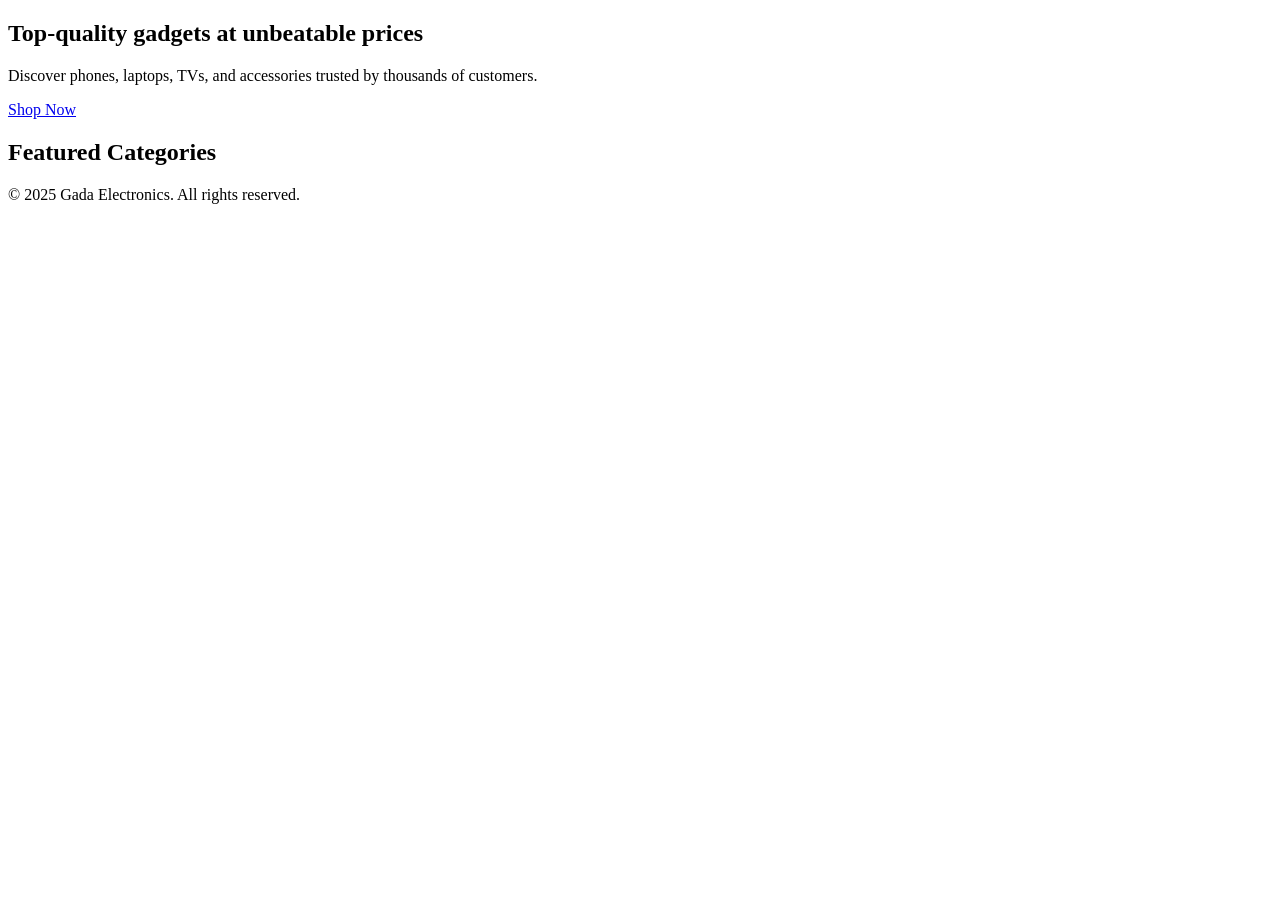
==== index.html @ bef32a94 "Add files via upload" ====
<!DOCTYPE html>
<html lang="en">
<head>
  <meta charset="UTF-8" />
  <meta name="viewport" content="width=device-width, initial-scale=1.0" />
  <title>Gada Electronics | Home</title>
  <link rel="stylesheet" href="css/style.css" />
</head>
<body data-page="home">
  <header id="site-header" class="site-header"></header>

  <main class="container">
    <section class="hero">
      <div class="wrap">
        <div>
          <h1>Top-quality gadgets at unbeatable prices</h1>
          <p>Discover phones, laptops, TVs, and accessories trusted by thousands of customers.</p>
          <a href="product.html" class="btn">Shop Now</a>
        </div>
        <!-- Filled in by home.js with the first product in our catalog -->
        <div class="card" id="hero-product"></div>
      </div>
    </section>

    <section>
      <h2 class="section-title">Featured Categories</h2>
      <!-- Filled in by home.js -->
      <div class="grid" id="featured-grid"></div>
    </section>
  </main>

  <footer class="footer">
    <div class="container wrap">&copy; 2025 Gada Electronics. All rights reserved.</div>
  </footer>

  <div id="toast" class="toast"></div>

  <!-- Shared scripts (order matters: products/storage before header, header before page script) -->
  <script src="js/products.js"></script>
  <script src="js/storage.js"></script>
  <script src="js/header.js"></script>
  <script src="js/toast.js"></script>
  <script src="js/home.js"></script>
</body>
</html>
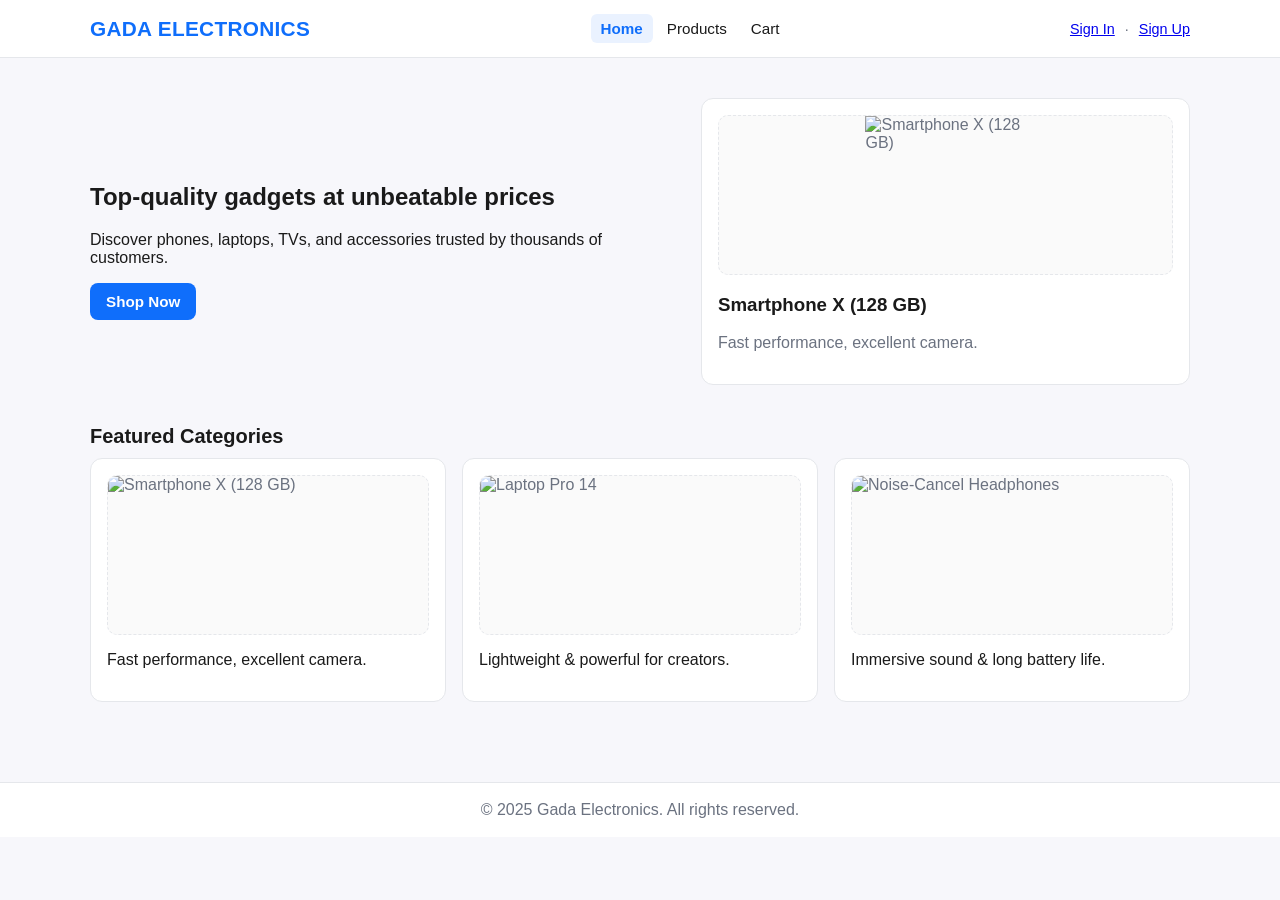
==== commit 68a10f7c: "Update stylesheet and script paths in index.html" ====
--- a/index.html
+++ b/index.html
@@ -4,7 +4,7 @@
   <meta charset="UTF-8" />
   <meta name="viewport" content="width=device-width, initial-scale=1.0" />
   <title>Gada Electronics | Home</title>
-  <link rel="stylesheet" href="css/style.css" />
+  <link rel="stylesheet" href="style.css" />
 </head>
 <body data-page="home">
   <header id="site-header" class="site-header"></header>
@@ -36,10 +36,10 @@
   <div id="toast" class="toast"></div>
 
   <!-- Shared scripts (order matters: products/storage before header, header before page script) -->
-  <script src="js/products.js"></script>
-  <script src="js/storage.js"></script>
-  <script src="js/header.js"></script>
-  <script src="js/toast.js"></script>
-  <script src="js/home.js"></script>
+  <script src="products.js"></script>
+  <script src="storage.js"></script>
+  <script src="header.js"></script>
+  <script src="toast.js"></script>
+  <script src="home.js"></script>
 </body>
 </html>
--- a/style.css
+++ b/style.css
@@ -0,0 +1,229 @@
+/* ============================================================
+   GADA ELECTRONICS — shared stylesheet
+   One file, used by every page, so the whole site looks the same.
+   ============================================================ */
+
+:root {
+  --brand: #0f6efb;
+  --brand-dark: #0b54c4;
+  --text: #1a1a1a;
+  --muted: #6b7280;
+  --bg: #f7f7fb;
+  --card: #ffffff;
+  --border: #e5e7eb;
+  --danger: #e0383a;
+  --success: #1a7f37;
+}
+
+* { box-sizing: border-box; }
+
+body {
+  margin: 0;
+  font-family: -apple-system, BlinkMacSystemFont, "Segoe UI", Roboto, Ubuntu,
+    "Helvetica Neue", Arial, "Noto Sans", sans-serif;
+  color: var(--text);
+  background: var(--bg);
+}
+
+.container { width: min(1100px, 92%); margin: 0 auto; }
+
+/* ---------- Header / nav ---------- */
+.site-header {
+  position: sticky;
+  top: 0;
+  background: #fff;
+  border-bottom: 1px solid var(--border);
+  z-index: 50;
+}
+.header-wrap {
+  display: flex;
+  align-items: center;
+  justify-content: space-between;
+  padding: 14px 0;
+  gap: 16px;
+  flex-wrap: wrap;
+}
+.brand {
+  font-weight: 700;
+  font-size: 1.3rem;
+  color: var(--brand);
+  text-decoration: none;
+  letter-spacing: 0.3px;
+}
+.nav { display: flex; align-items: center; gap: 4px; flex-wrap: wrap; }
+.nav a {
+  margin: 0;
+  color: var(--text);
+  text-decoration: none;
+  padding: 6px 10px;
+  border-radius: 6px;
+  font-size: 0.95rem;
+}
+.nav a:hover { background: var(--bg); }
+.nav a.active { color: var(--brand); font-weight: 600; background: #eaf2ff; }
+
+.cart-badge {
+  display: inline-flex;
+  align-items: center;
+  justify-content: center;
+  min-width: 18px;
+  height: 18px;
+  padding: 0 5px;
+  margin-left: 4px;
+  border-radius: 999px;
+  background: var(--brand);
+  color: #fff;
+  font-size: 0.7rem;
+  font-weight: 700;
+  vertical-align: 2px;
+}
+
+.account-pill {
+  font-size: 0.9rem;
+  color: var(--muted);
+  display: flex;
+  align-items: center;
+  gap: 10px;
+}
+.account-pill strong { color: var(--text); }
+.link-btn {
+  background: none;
+  border: none;
+  color: var(--brand);
+  cursor: pointer;
+  font: inherit;
+  padding: 0;
+  text-decoration: underline;
+}
+
+/* ---------- Generic layout pieces ---------- */
+.hero { padding: 40px 0 20px; }
+.hero .wrap {
+  display: grid;
+  grid-template-columns: 1.2fr 1fr;
+  gap: 24px;
+  align-items: center;
+}
+.card {
+  background: var(--card);
+  border: 1px solid var(--border);
+  border-radius: 12px;
+  padding: 16px;
+}
+.img-placeholder {
+  height: 160px;
+  border: 1px dashed var(--border);
+  border-radius: 10px;
+  display: grid;
+  place-items: center;
+  color: var(--muted);
+  background: #fafafa;
+  overflow: hidden;
+}
+.img-placeholder img { object-fit: contain; max-width: 100%; max-height: 100%; }
+
+.btn {
+  display: inline-block;
+  background: var(--brand);
+  color: #fff;
+  padding: 10px 16px;
+  border-radius: 8px;
+  text-decoration: none;
+  font-weight: 600;
+  border: none;
+  cursor: pointer;
+  font-size: 0.95rem;
+}
+.btn:hover { background: var(--brand-dark); }
+.btn:disabled { opacity: 0.6; cursor: not-allowed; }
+.btn.secondary { background: #fff; color: var(--brand); border: 1px solid var(--brand); }
+.btn.danger { background: var(--danger); }
+.btn.danger:hover { background: #b8302f; }
+
+.grid { display: grid; grid-template-columns: repeat(3, 1fr); gap: 16px; }
+.section-title { margin: 20px 0 10px; font-size: 1.25rem; }
+.muted { color: var(--muted); }
+.price { font-weight: 700; }
+
+main.container { padding-bottom: 40px; min-height: 50vh; }
+
+.footer { margin-top: 40px; border-top: 1px solid var(--border); background: #fff; }
+.footer .wrap { padding: 18px 0; color: var(--muted); text-align: center; }
+
+/* ---------- Products page ---------- */
+.product-card { display: flex; flex-direction: column; gap: 8px; }
+.product-card .price { font-size: 1.05rem; color: var(--brand-dark); }
+.product-card .btn { margin-top: auto; }
+
+/* ---------- Cart page ---------- */
+table { width: 100%; border-collapse: collapse; background: var(--card); }
+th, td { border-bottom: 1px solid var(--border); padding: 12px; text-align: left; }
+th { background: #f9fafb; }
+.qty-input {
+  width: 56px;
+  padding: 6px;
+  border: 1px solid var(--border);
+  border-radius: 6px;
+  text-align: center;
+}
+.remove-btn { background: none; border: none; color: var(--danger); cursor: pointer; font-size: 0.85rem; }
+.empty-state { text-align: center; padding: 40px 0; color: var(--muted); }
+
+/* ---------- Forms (sign in / sign up) ---------- */
+form.auth-form {
+  background: var(--card);
+  border: 1px solid var(--border);
+  border-radius: 12px;
+  padding: 18px;
+  max-width: 420px;
+}
+label { display: block; font-weight: 600; margin: 12px 0 6px; }
+input[type="text"], input[type="email"], input[type="tel"], input[type="password"] {
+  width: 100%;
+  padding: 10px;
+  border: 1px solid var(--border);
+  border-radius: 8px;
+  font: inherit;
+}
+.form-actions { margin-top: 16px; display: flex; gap: 12px; align-items: center; flex-wrap: wrap; }
+.field-error { color: var(--danger); font-size: 0.85rem; margin-top: 4px; min-height: 1.1em; }
+.form-message {
+  border-radius: 8px;
+  padding: 10px 12px;
+  margin-bottom: 14px;
+  font-size: 0.9rem;
+  display: none;
+}
+.form-message.error { display: block; background: #fdecea; color: var(--danger); }
+.form-message.success { display: block; background: #e9f7ef; color: var(--success); }
+
+/* ---------- Toast (small "Added to cart" popup) ---------- */
+.toast {
+  position: fixed;
+  bottom: 24px;
+  left: 50%;
+  transform: translateX(-50%) translateY(20px);
+  background: #1a1a1a;
+  color: #fff;
+  padding: 12px 18px;
+  border-radius: 8px;
+  font-size: 0.9rem;
+  opacity: 0;
+  pointer-events: none;
+  transition: opacity 0.25s ease, transform 0.25s ease;
+  z-index: 100;
+}
+.toast.show { opacity: 1; transform: translateX(-50%) translateY(0); pointer-events: auto; }
+
+@media (max-width: 820px) {
+  .hero .wrap { grid-template-columns: 1fr; }
+  .grid { grid-template-columns: 1fr 1fr; }
+}
+@media (max-width: 520px) {
+  .grid { grid-template-columns: 1fr; }
+  table, thead, tbody, th, td, tr { display: block; }
+  thead { display: none; }
+  td { border-bottom: none; padding: 6px 0; }
+  tr { padding: 12px; border-bottom: 1px solid var(--border); }
+  td::before { content: attr(data-label); font-weight: 600; display: block; font-size: 0.78rem; color: var(--muted); }
+}
